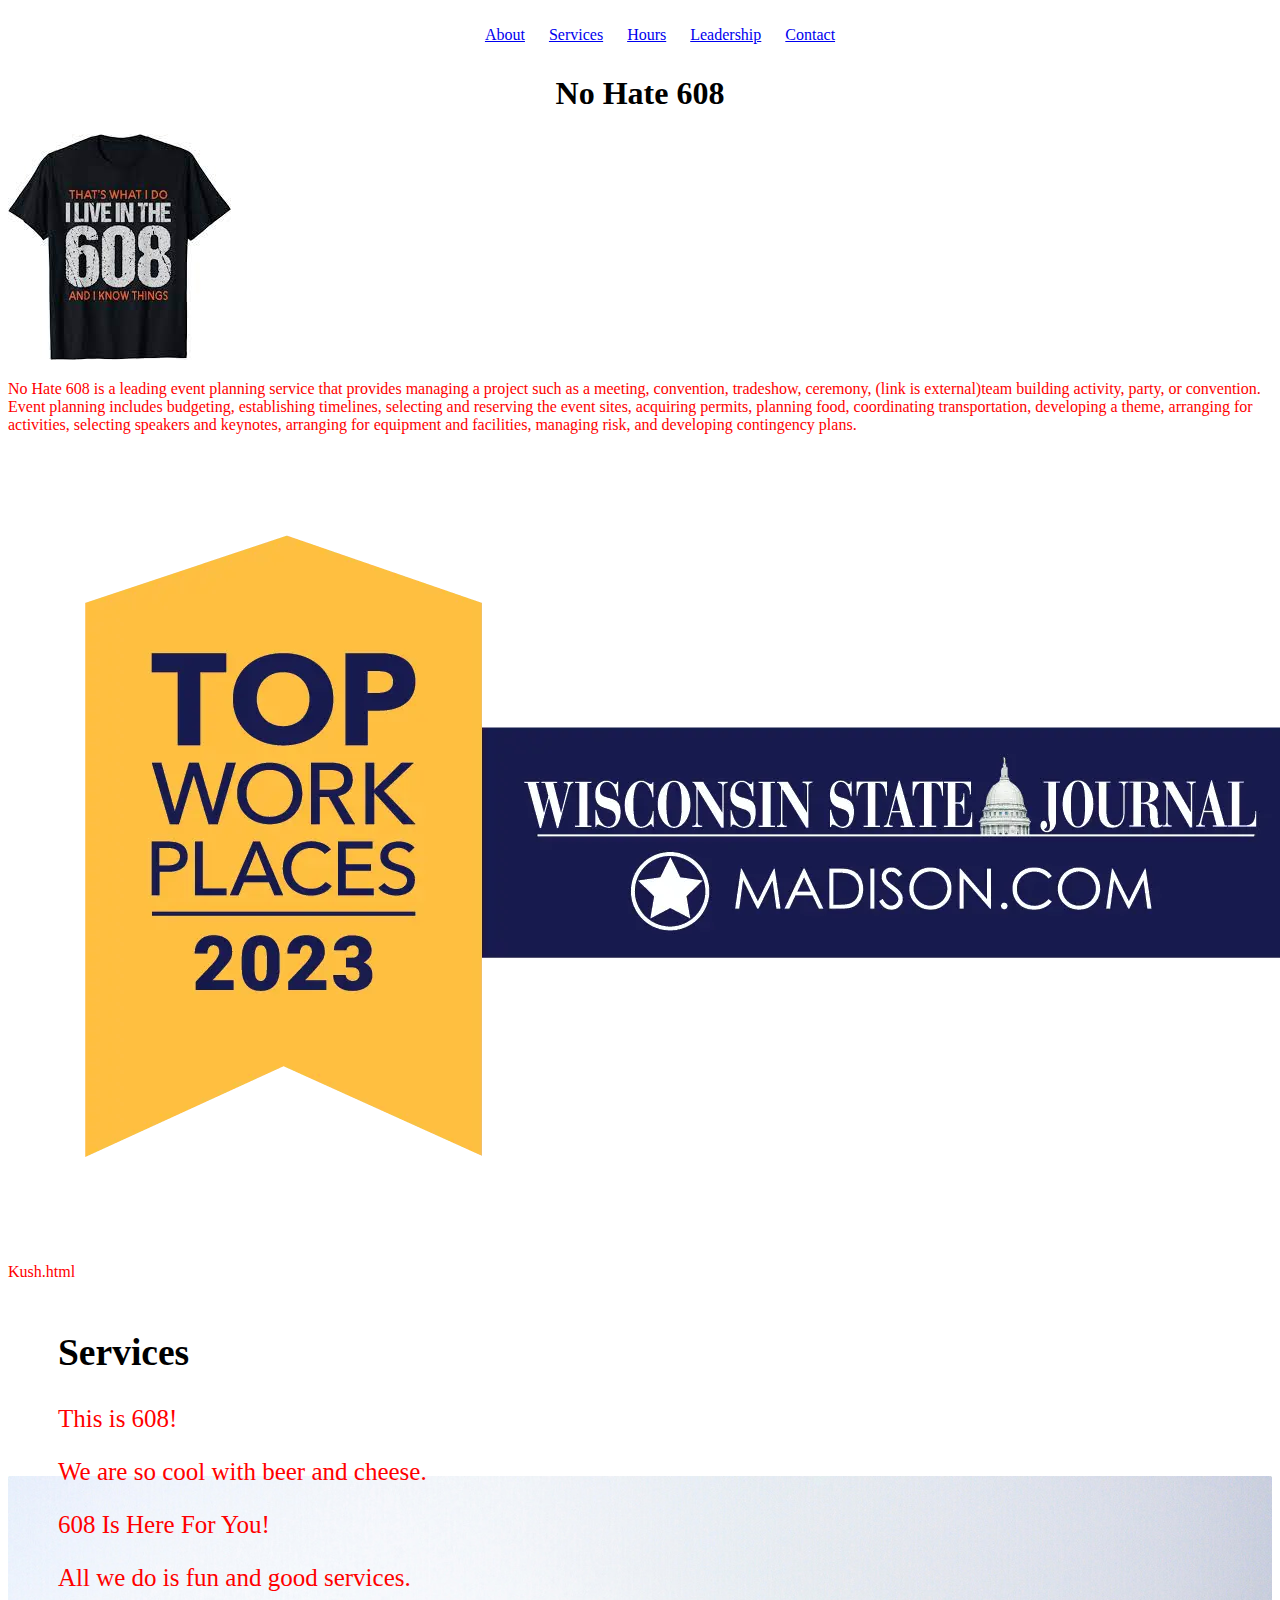
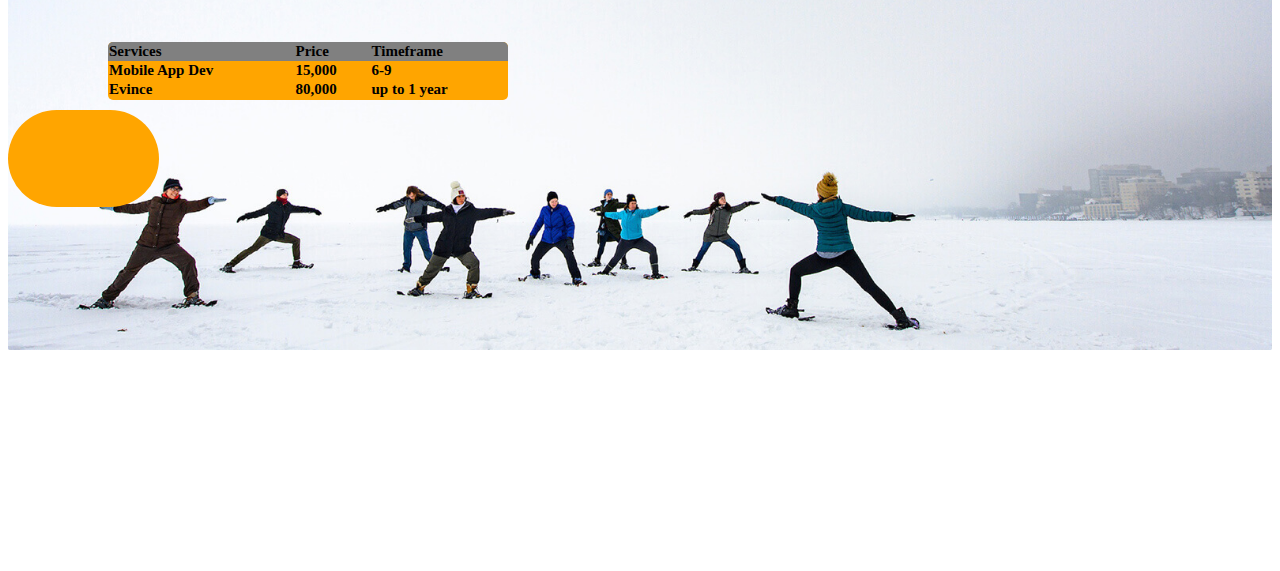
==== index.html @ 09ce9c12 "Merge pull request #35 from qtleeq/fix" ====
<!DOCTYPE html>
<html lang="en">
  <head>
    <meta charset="UTF-8" />
    <meta name="viewport" content="width=device-width, initial-scale=1.0" />
    <title>No Hate 608</title>
    <link rel="stylesheet" href="css/style.css" />
  </head>
  <body>
    <nav>
      <ul>
        <li>
          <a href="#about">About</a>
        </li>
        <li>
          <a href="#services">Services</a>
        </li>
        <li>
          <a href="html/hours.html">Hours</a>
        </li>
        <li>
          <a href="html/leadership.html">Leadership</a>
        </li>
        <li>
          <a href="html/contact.html">Contact</a>
        </li>
      </ul>
    </nav>
    <header>
      <h1>No Hate 608</h1>
    </header>
    <section class="home">
    </section>
    <section id="about" class="about">
      <div class="about-img">
        <img src=
"../images/608shirt.jpg">
    </div>
    <div>
    <p> No Hate 608 is a leading event planning service
        that provides managing a project such as a meeting, convention, tradeshow,  ceremony, (link is external)team building activity, party, or convention. Event planning includes budgeting, establishing timelines, selecting and reserving the event sites, acquiring permits, planning food, coordinating transportation, developing a theme, arranging for activities, selecting speakers and keynotes, arranging for equipment and facilities, managing risk, and developing contingency plans.
<div class="about-info">
    <div class="about-img">               <img src=
"/images/besttowork.png" alt="No Hate 608">
    </div>
    </section>
    <section id="services" class="services">
      <p>Kush.html</p>
      <div class="services-table">
        <h2>Services</h2>
        <p>This is 608!</p>
        <p>We are so cool with beer and cheese.</p>
        <p>608 Is Here For You!</p>
        <p>All we do is fun and good services.</p>
        <table>
          <tr>
            <th>Services</th>
            <th>Price</th>
            <th>Timeframe</th>
          </tr>

          <tr>
            <td>Mobile App Dev</td>
            <td>15,000</td>
            <td>6-9</td>
          </tr>
          <tr>
            <td>Evince</td>
            <td>80,000</td>
            <td>up to 1 year</td>
          </tr>
        </table>
      </div>
      <a href="#" class="top">back to top</a>
    </section>
    
  </body>
</html>
---- css/style.css ----
nav {
  text-align: center;
}

h1 {
  text-align: center;
}

li {
  display: inline-block;
  margin: 10px;
}

p {
  color: red;
}
#contact-nav {
  background-image: url(/images/NoHate.png);
  background-position: center;
  background-size: contain;
}

#div-contact {
  border: 15px orange solid;
  background-position: center;
  background-size: cover;
  background-image: url("/images/bxtch-please.png");
  border-style: solid solid double solid;
  width: 400px;
  margin-left: auto;
  margin-right: auto;
}

.services-table {
  border-collapse: collapse;
  margin: 50px;
  font-size: 25px;
  min-width: 400px;
  /* background-color: orange; */
}

table {
  background-color: orange;
  border-collapse: collapse;
  margin: 50px;
  font-size: 15px;
  min-width: 400px;
  /* background-color: orange; */
  color: black;
  text-align: left;
  font-weight: bold;
  padding: 25px;
  border-bottom: 1px solid orange;
  border-radius: 5px;
  overflow: hidden;
  box-shadow: 20px black;
}

th {
  background-color: gray;
}

#header-contact {
  color: white;
  background-image: url(/images/concert.jpg);
  height: 500px;
  background-position: center;
  background-size: cover;
}

#h1contact {
  color: red;
}

#form-con {
  text-align: center;
  width: 300px;
  margin: auto;
}

#submit-con:hover {
  color: blue;
}
#fname {
  border: 2px solid red;
  border-radius: 10px;
}
#lname {
  border: 2px solid red;
  border-radius: 10px;
}
#organiztion {
  border: 2px solid red;
  border-radius: 10px;
}
#textarea {
  border: 2px solid red;
  border-radius: 20px;
  width: 100%;
}

.services {
  height: 100vh;
  background-image: url(/images/yoga.jpg);
  background-position: center;
  background-size: contain;
  background-repeat: no-repeat;
}
.top {
  text-decoration: none;
  padding: 20px;
  color: orange;
  background-color: black;
  border-radius: 100px;
}

.top:hover {
  color: black;
  background-color: orange;
}
input {
  width: 100%;
}

.hours {
  height: 200vh;
  background-image: url(/images/madison-sunset.jpg);
  background-position: center;
  backface-visibility: visible;
  background-attachment: fixed;
  backdrop-filter: calc(padding);
  background-image: -moz-linear-gradient(bxtch-please);
  box-shadow: 0cqb;
  background-repeat: round;
}

.top {
  text-shadow: 0cm;
  padding: 40px;
  color: orange;
  background-color: orange;
  border: 100px;
}

.top:hover {
  color: orange;
  background-color: black;
}
#h2-con {
  text-align: center;
  color: red;
}
#p-con {
  text-align: center;
}
#sec-con {
  background-color: rgb(241, 205, 174);
  border: 5px dashed orangered;
}
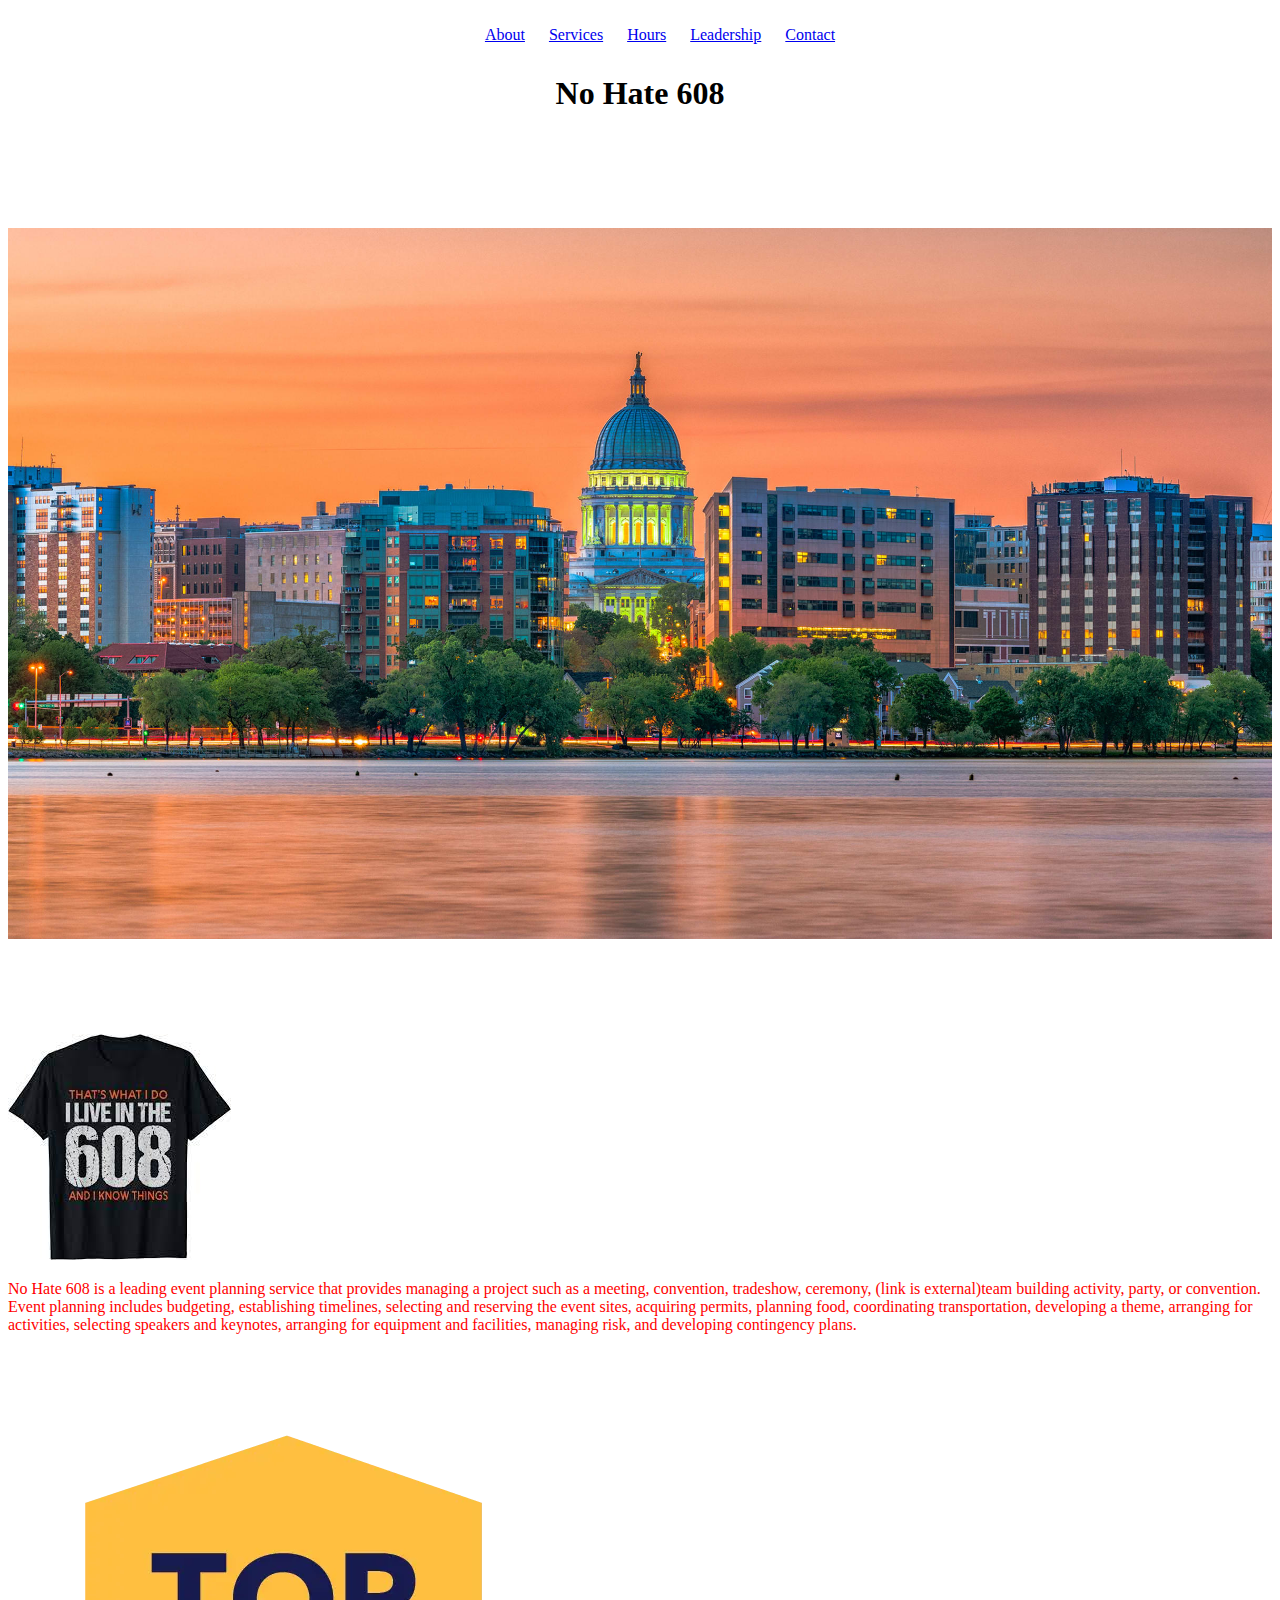
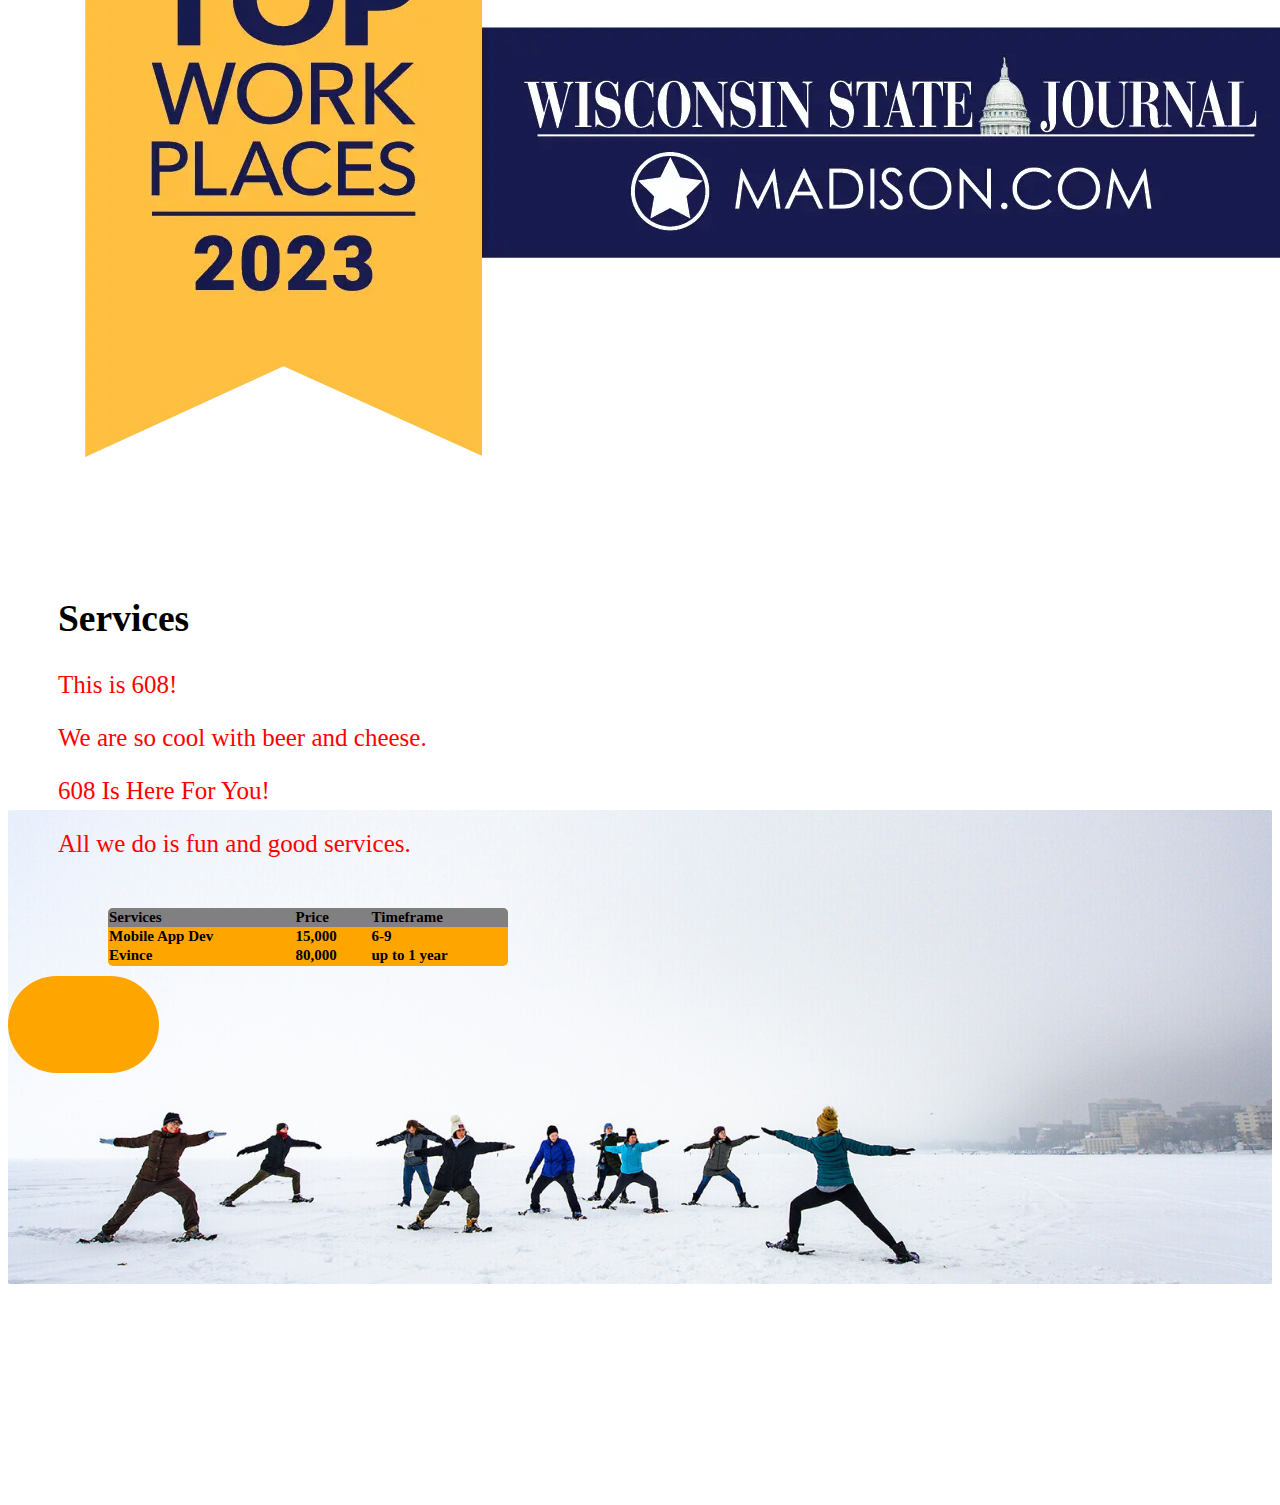
==== commit fe43ed61: "Updated the rest of the nav bars" ====
--- a/index.html
+++ b/index.html
@@ -29,23 +29,27 @@
     <header>
       <h1>No Hate 608</h1>
     </header>
-    <section class="home">
-    </section>
+    <section class="home"></section>
     <section id="about" class="about">
       <div class="about-img">
-        <img src=
-"../images/608shirt.jpg">
-    </div>
-    <div>
-    <p> No Hate 608 is a leading event planning service
-        that provides managing a project such as a meeting, convention, tradeshow,  ceremony, (link is external)team building activity, party, or convention. Event planning includes budgeting, establishing timelines, selecting and reserving the event sites, acquiring permits, planning food, coordinating transportation, developing a theme, arranging for activities, selecting speakers and keynotes, arranging for equipment and facilities, managing risk, and developing contingency plans.
-<div class="about-info">
-    <div class="about-img">               <img src=
-"/images/besttowork.png" alt="No Hate 608">
-    </div>
+        <img src="../images/608shirt.jpg" />
+      </div>
+      <p>
+        No Hate 608 is a leading event planning service that provides managing a
+        project such as a meeting, convention, tradeshow, ceremony, (link is
+        external)team building activity, party, or convention. Event planning
+        includes budgeting, establishing timelines, selecting and reserving the
+        event sites, acquiring permits, planning food, coordinating
+        transportation, developing a theme, arranging for activities, selecting
+        speakers and keynotes, arranging for equipment and facilities, managing
+        risk, and developing contingency plans.
+      </p>
+
+      <div class="about-img">
+        <img src="/images/besttowork.png" alt="No Hate 608" />
+      </div>
     </section>
     <section id="services" class="services">
-      <p>Kush.html</p>
       <div class="services-table">
         <h2>Services</h2>
         <p>This is 608!</p>
@@ -73,6 +77,5 @@
       </div>
       <a href="#" class="top">back to top</a>
     </section>
-    
   </body>
 </html>
--- a/css/style.css
+++ b/css/style.css
@@ -157,3 +157,12 @@
   background-color: rgb(241, 205, 174);
   border: 5px dashed orangered;
 }
+
+.home {
+  height: 100vh;
+  background-image: url(/images/madison-sunset.jpg);
+  background-position: center;
+  background-size: contain;
+  background-repeat: no-repeat;
+  /* background-color: red; */
+}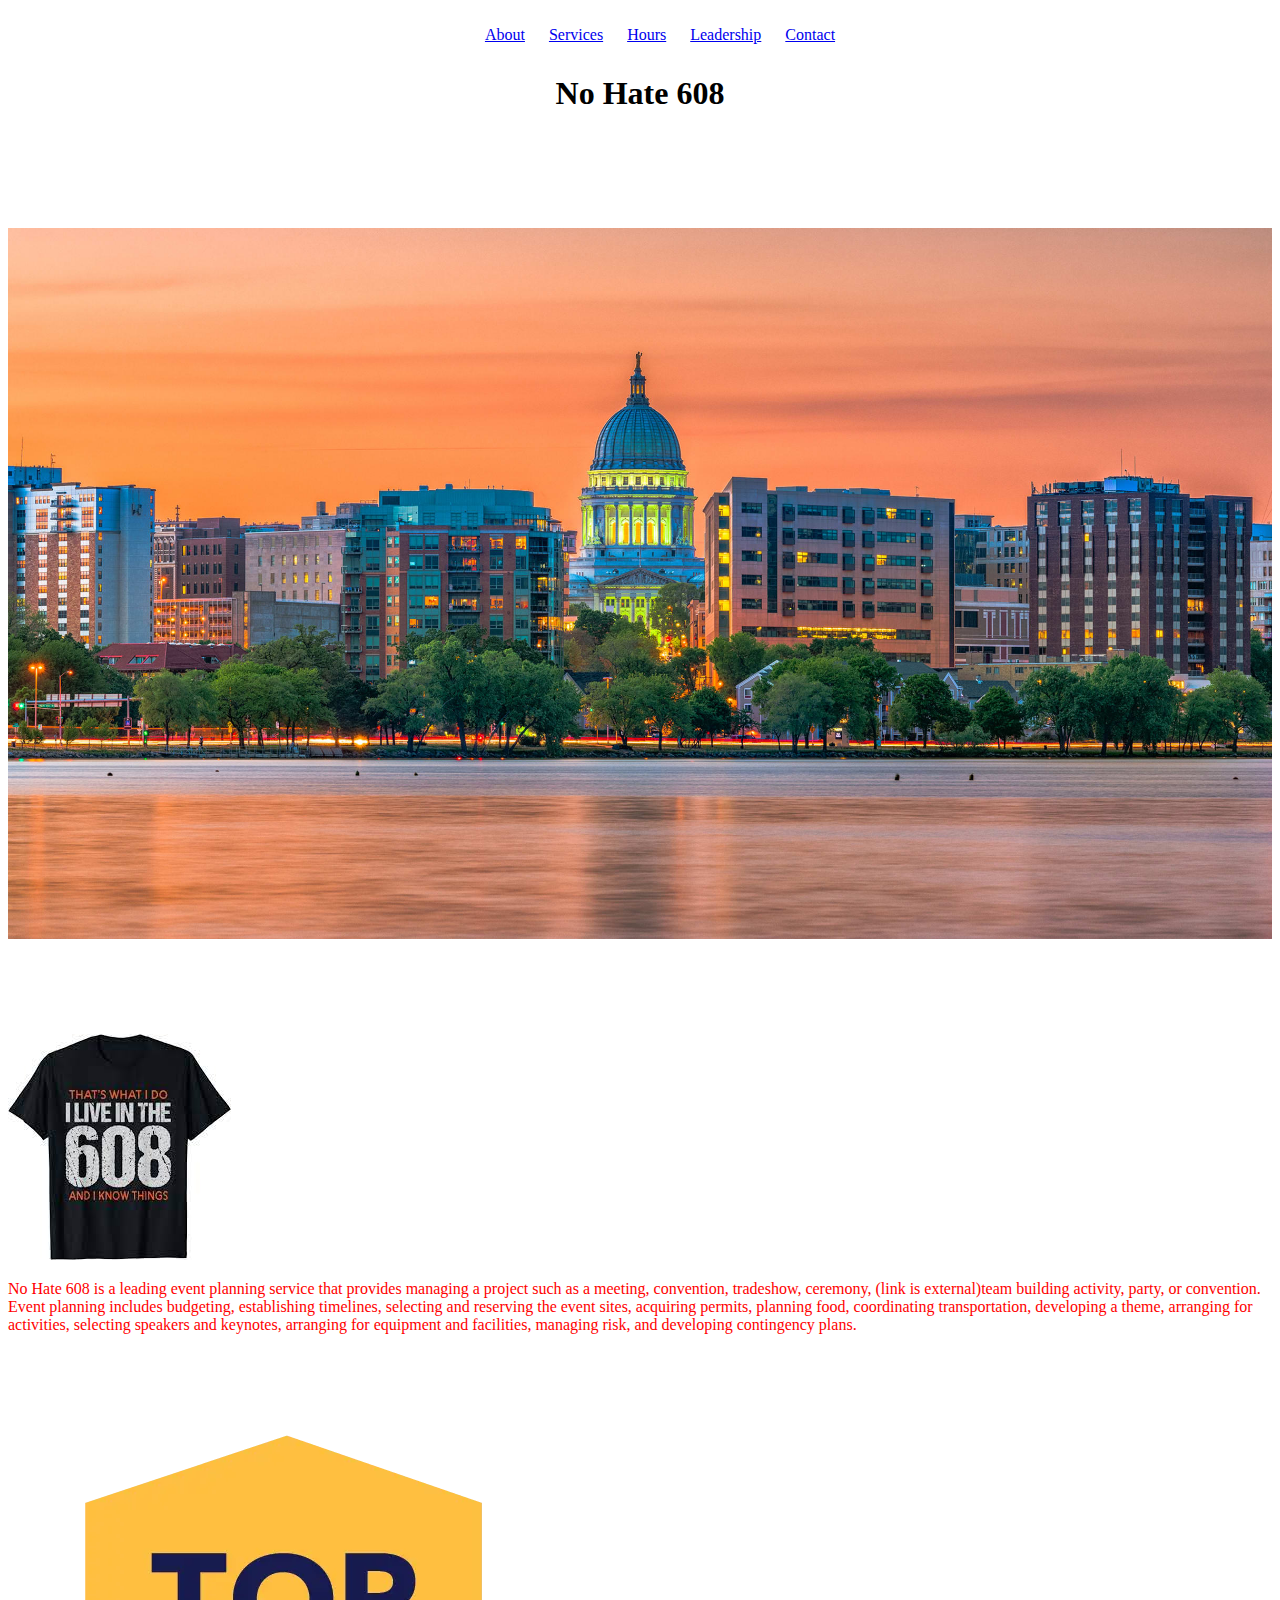
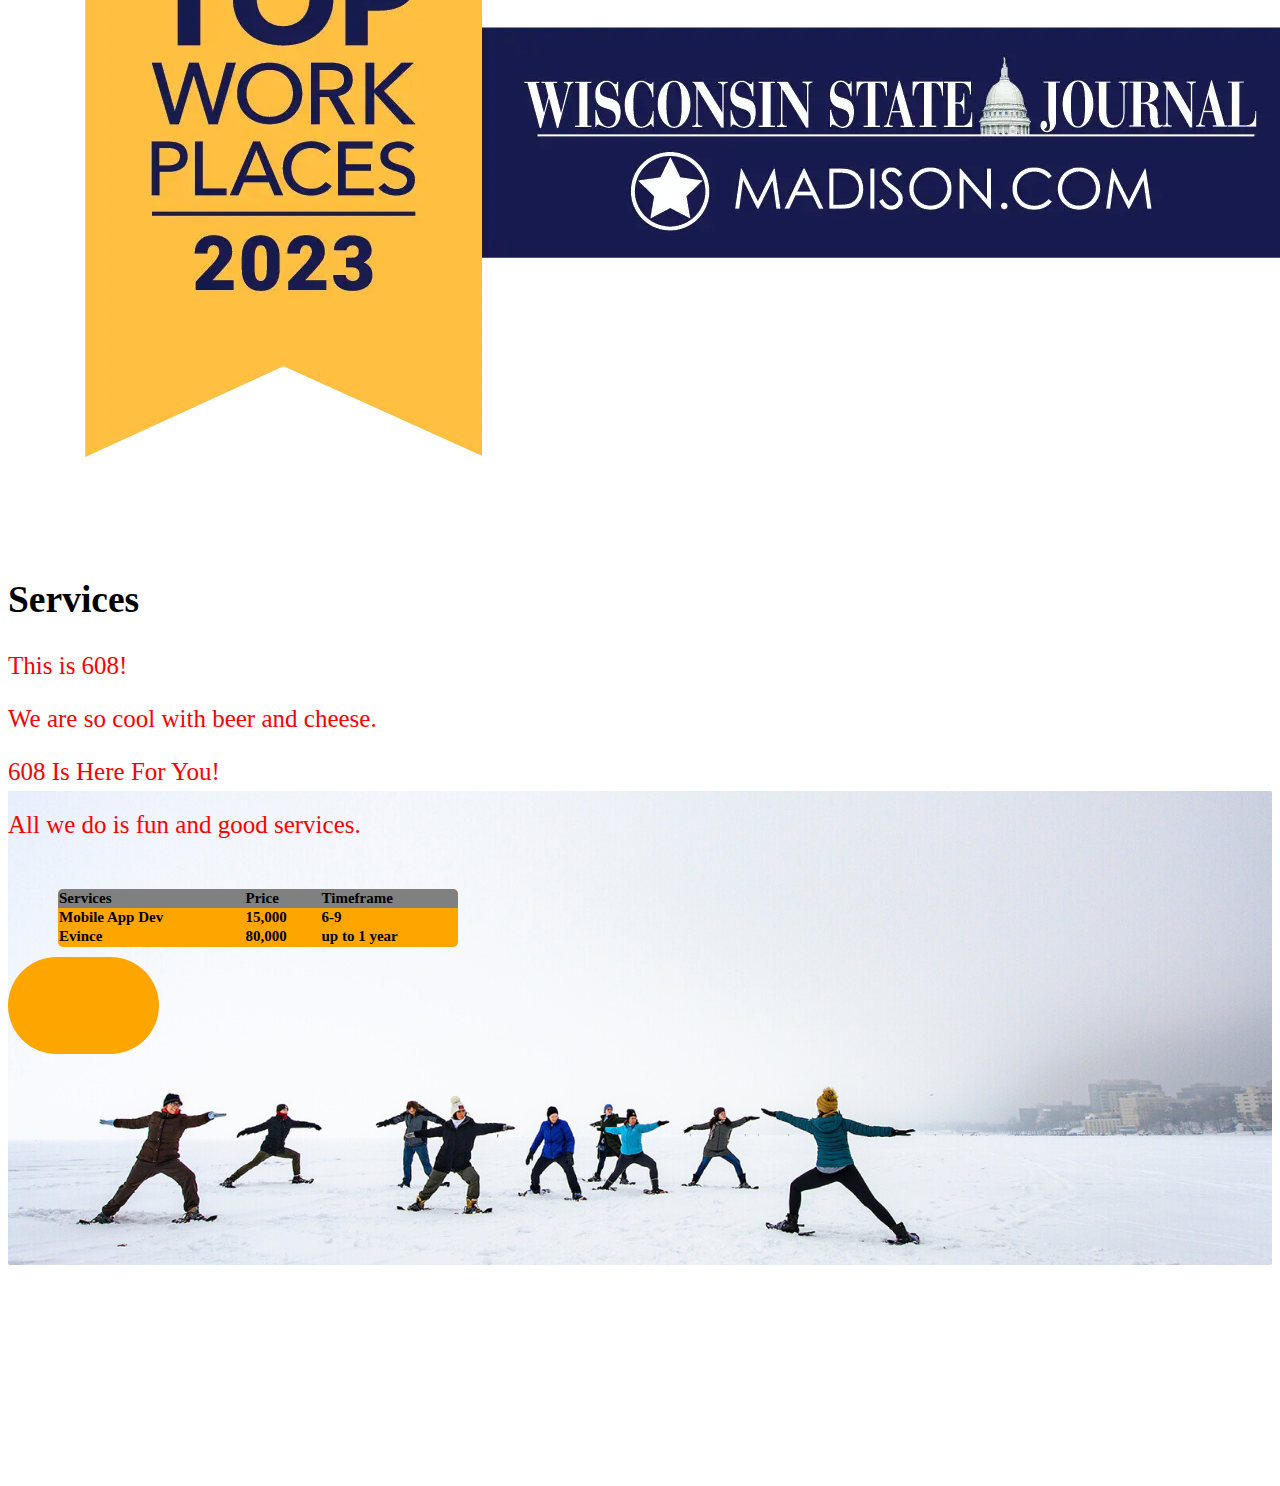
==== commit d1b80eaf: "Update index.html" ====
--- a/index.html
+++ b/index.html
@@ -31,7 +31,7 @@
     </header>
     <section class="home"></section>
     <section id="about" class="about">
-      <div class="about-img">
+      <div class="about-img 608shirt">
         <img src="../images/608shirt.jpg" />
       </div>
       <p>
@@ -45,7 +45,7 @@
         risk, and developing contingency plans.
       </p>
 
-      <div class="about-img">
+      <div class="about-img besttowork">
         <img src="/images/besttowork.png" alt="No Hate 608" />
       </div>
     </section>
--- a/css/style.css
+++ b/css/style.css
@@ -37,6 +37,12 @@
   font-size: 25px;
   min-width: 400px;
   /* background-color: orange; */
+  display: contents;
+  justify-content: center;
+  margin-left: auto;
+  margin-right: auto;
+  width: 40%;
+  margin-bottom: 50px;
 }
 
 table {
@@ -165,4 +171,20 @@
   background-size: contain;
   background-repeat: no-repeat;
   /* background-color: red; */
-}+}
+
+.img-div > img {
+  width: 200px;
+  float:  left;
+  padding: 15px;
+  margin: 20px;
+  margin-top: 40px;
+  margin-bottom: 40px;
+  margin-left: 20px;
+  margin-right: 20px;
+  border: 10px;
+  border-color: orange gold;
+  box-sizing: border-box;
+  border-style: dashed;
+  outline: solid;
+}
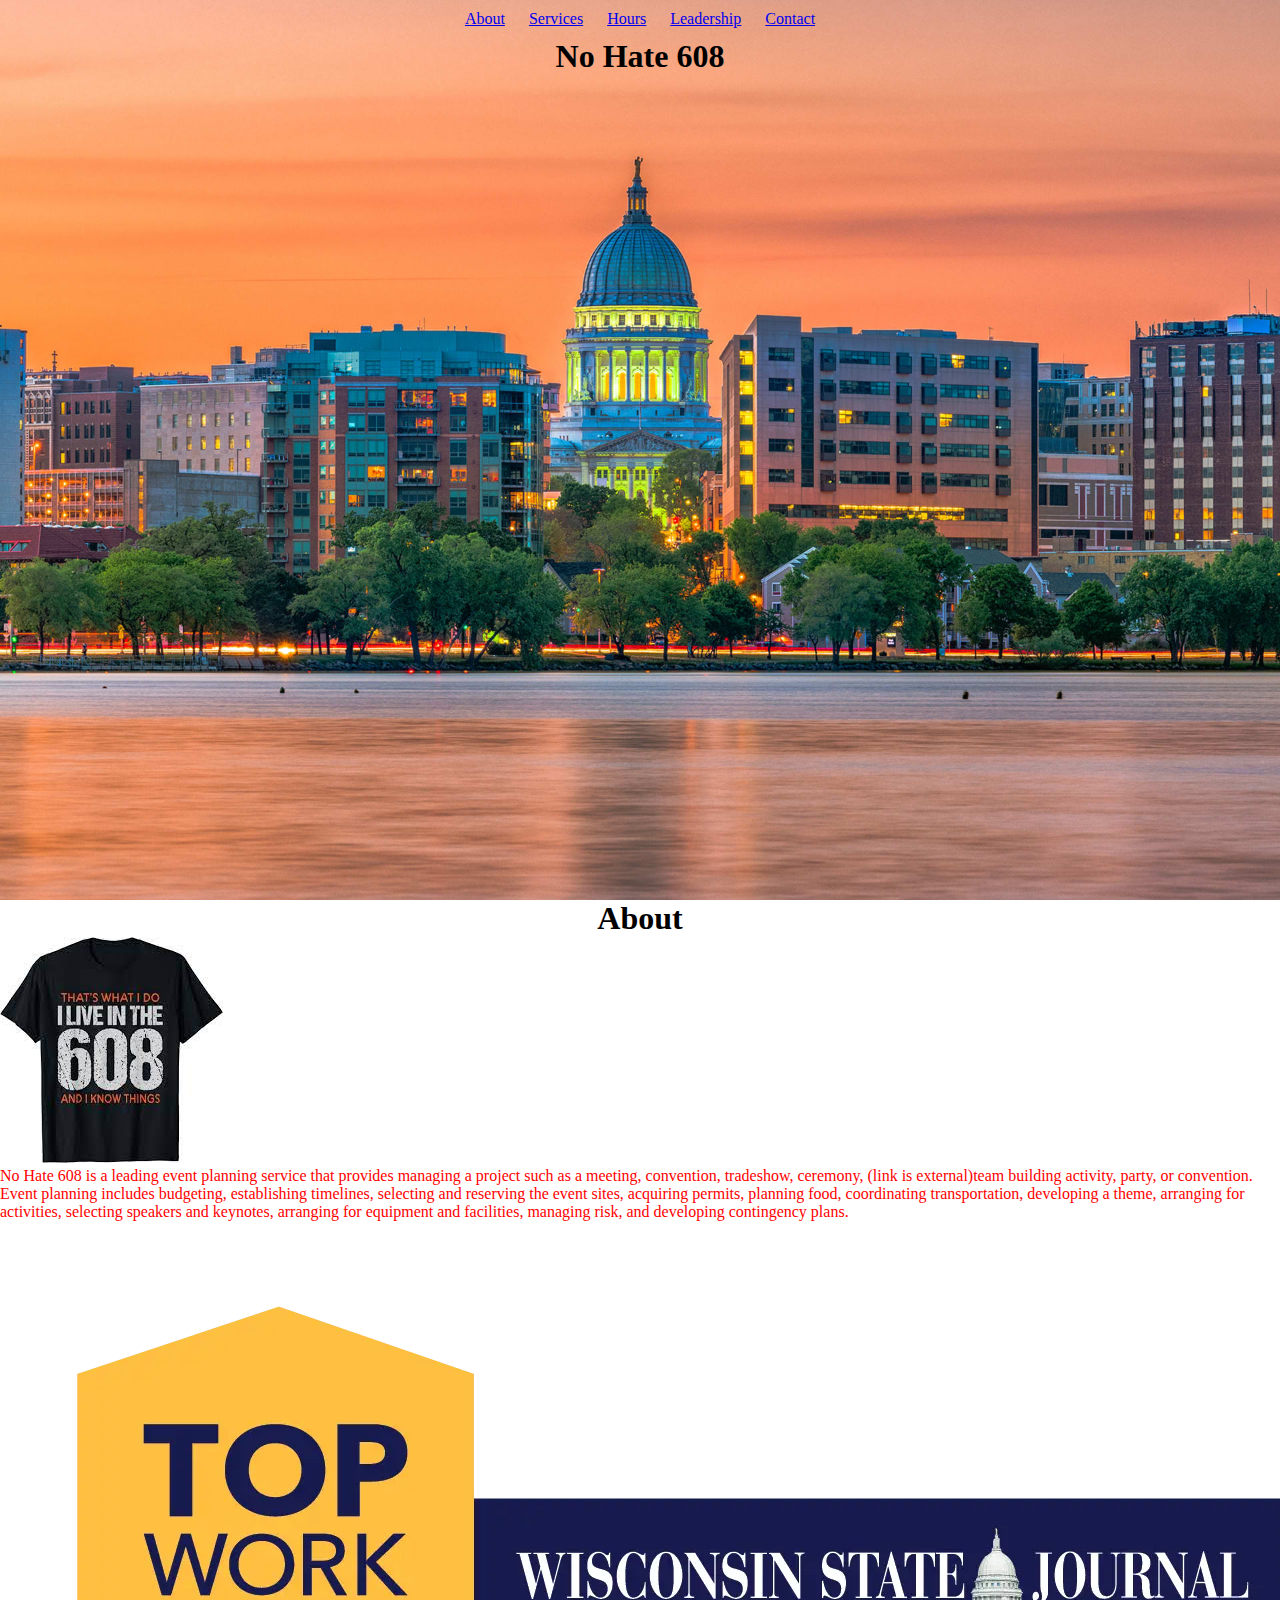
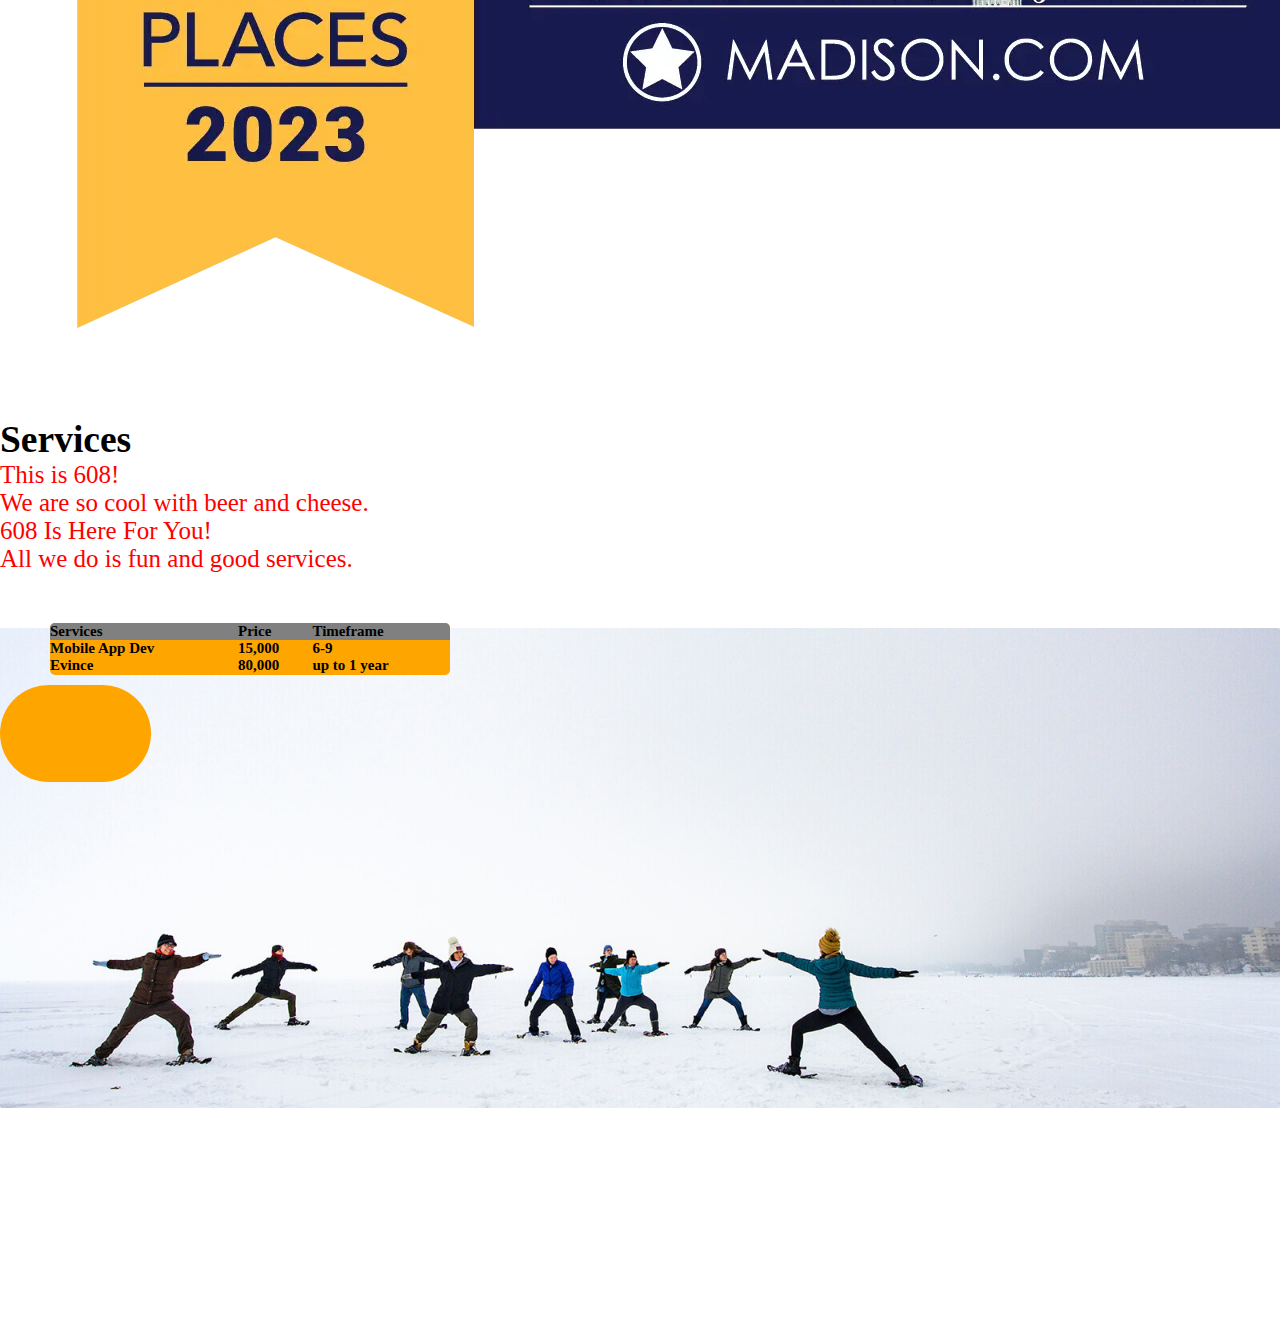
==== commit 418e6b8a: "header added to index.html" ====
--- a/index.html
+++ b/index.html
@@ -7,30 +7,31 @@
     <link rel="stylesheet" href="css/style.css" />
   </head>
   <body>
-    <nav>
-      <ul>
-        <li>
-          <a href="#about">About</a>
-        </li>
-        <li>
-          <a href="#services">Services</a>
-        </li>
-        <li>
-          <a href="html/hours.html">Hours</a>
-        </li>
-        <li>
-          <a href="html/leadership.html">Leadership</a>
-        </li>
-        <li>
-          <a href="html/contact.html">Contact</a>
-        </li>
-      </ul>
-    </nav>
-    <header>
+    <header class="index-header">
+      <nav>
+        <ul>
+          <li>
+            <a href="#about">About</a>
+          </li>
+          <li>
+            <a href="#services">Services</a>
+          </li>
+          <li>
+            <a href="html/hours.html">Hours</a>
+          </li>
+          <li>
+            <a href="html/leadership.html">Leadership</a>
+          </li>
+          <li>
+            <a href="html/contact.html">Contact</a>
+          </li>
+        </ul>
+      </nav>
+
       <h1>No Hate 608</h1>
     </header>
-    <section class="home"></section>
     <section id="about" class="about">
+      <h1>About</h1>
       <div class="about-img 608shirt">
         <img src="../images/608shirt.jpg" />
       </div>
--- a/css/style.css
+++ b/css/style.css
@@ -1,3 +1,9 @@
+* {
+  margin: 0;
+  padding: 0;
+  box-sizing: border-box;
+}
+
 nav {
   text-align: center;
 }
@@ -164,11 +170,11 @@
   border: 5px dashed orangered;
 }
 
-.home {
+.index-header {
   height: 100vh;
   background-image: url(/images/madison-sunset.jpg);
   background-position: center;
-  background-size: contain;
+  background-size: cover;
   background-repeat: no-repeat;
   /* background-color: red; */
 }
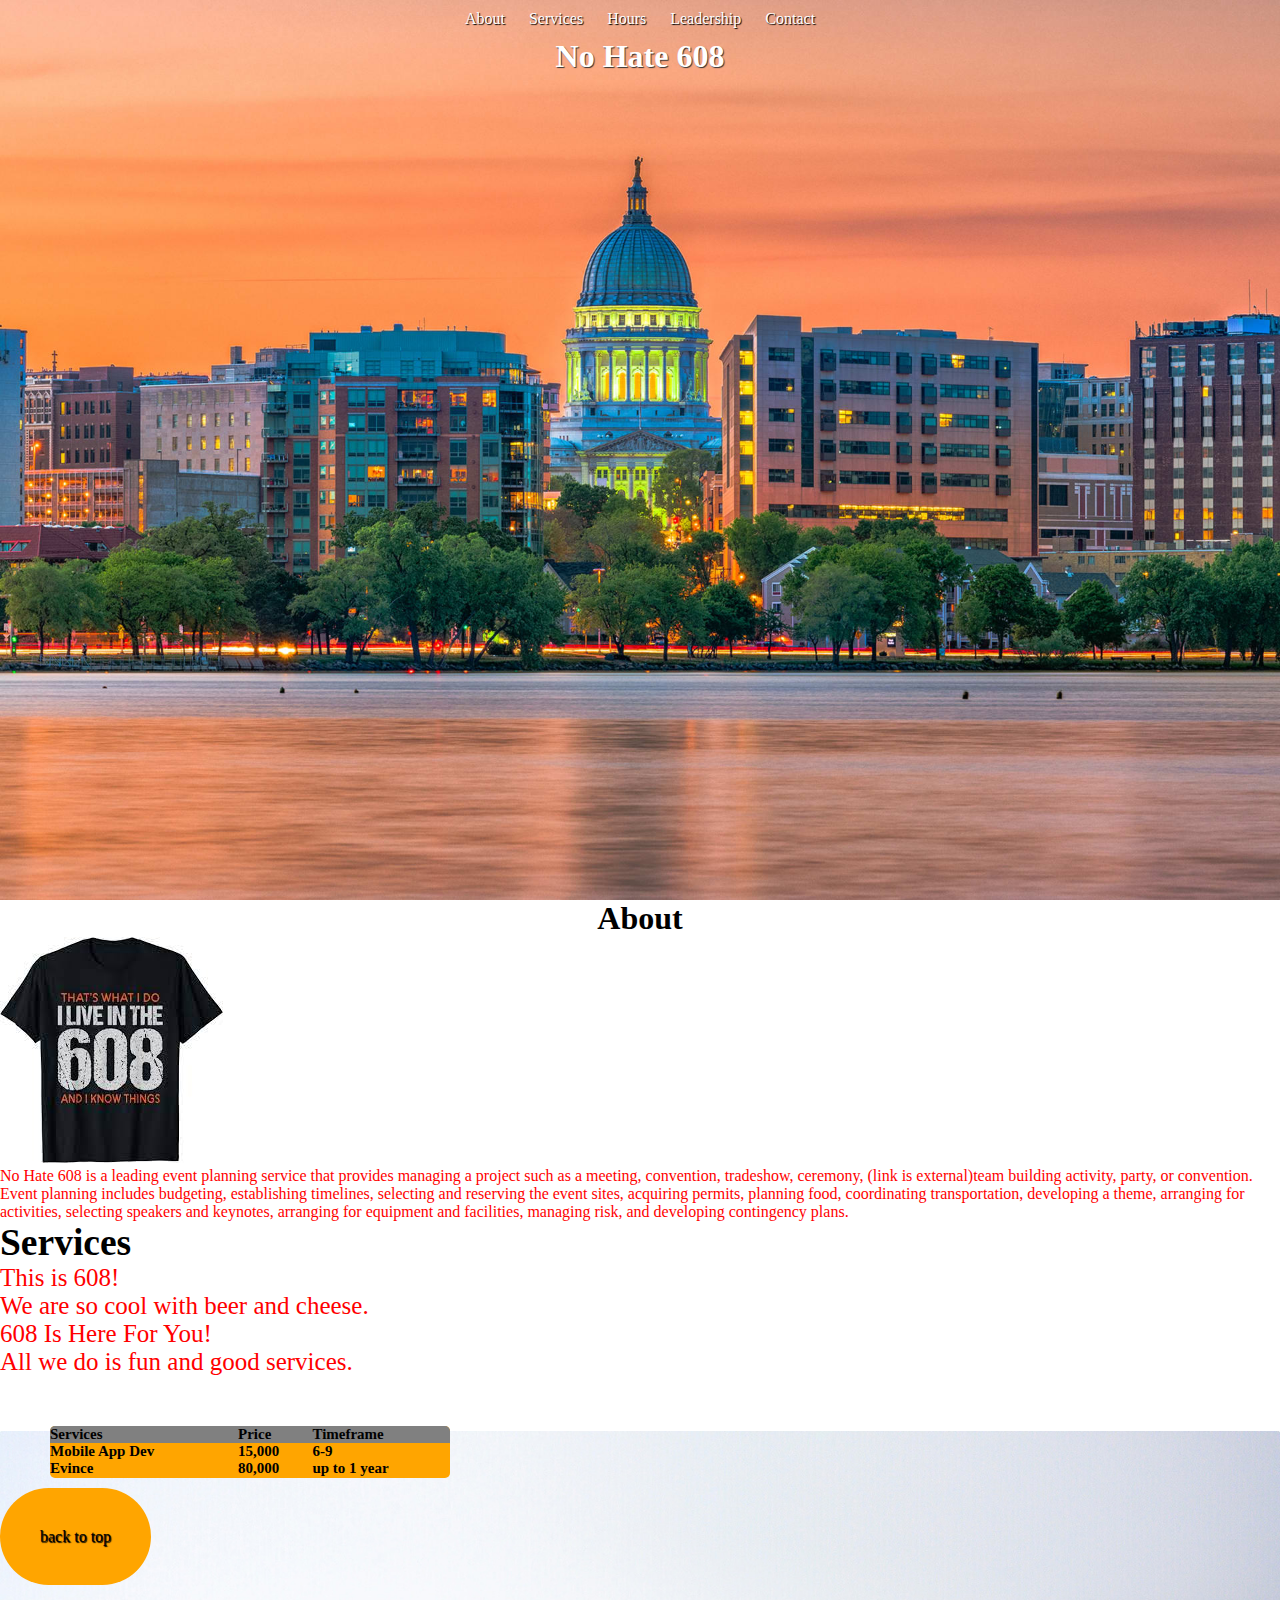
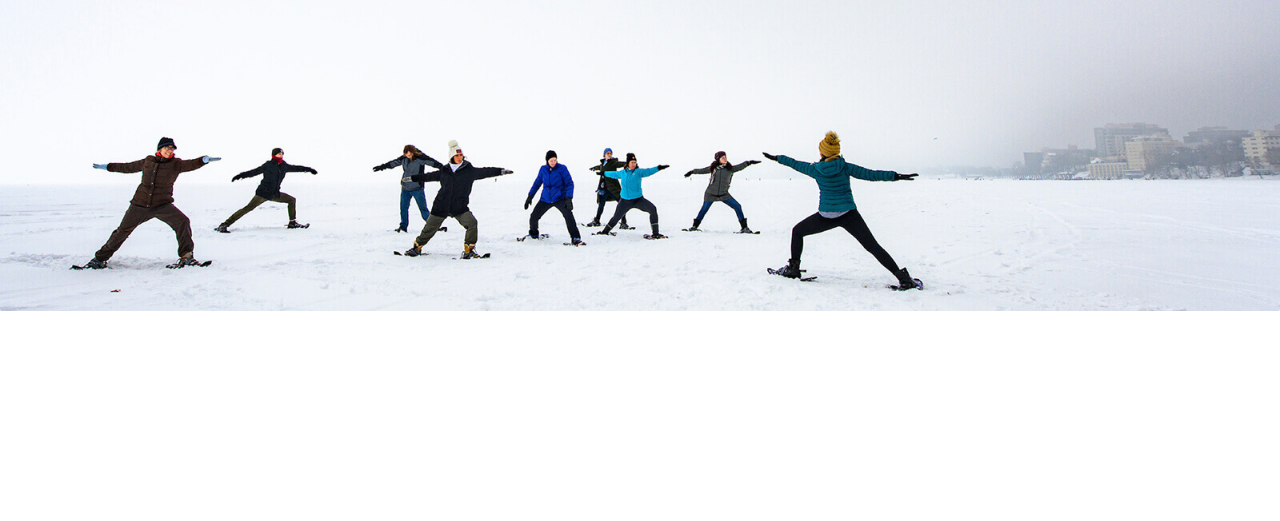
==== commit 177d02c1: "shadow added to links." ====
--- a/index.html
+++ b/index.html
@@ -45,10 +45,10 @@
         speakers and keynotes, arranging for equipment and facilities, managing
         risk, and developing contingency plans.
       </p>
-
+<!-- 
       <div class="about-img besttowork">
         <img src="/images/besttowork.png" alt="No Hate 608" />
-      </div>
+      </div> -->
     </section>
     <section id="services" class="services">
       <div class="services-table">
--- a/css/style.css
+++ b/css/style.css
@@ -2,6 +2,19 @@
   margin: 0;
   padding: 0;
   box-sizing: border-box;
+}
+
+a {
+  text-decoration: none;
+  color: #fff;
+  transition: 0.3s;
+  
+  text-shadow: 1px 1px 1px black;
+}
+
+a:hover {
+  font-size: larger;
+  color: black;
 }
 
 nav {
@@ -149,7 +162,7 @@
 .top {
   text-shadow: 0cm;
   padding: 40px;
-  color: orange;
+  color: black;
   background-color: orange;
   border: 100px;
 }
@@ -176,6 +189,8 @@
   background-position: center;
   background-size: cover;
   background-repeat: no-repeat;
+  color: white;
+  text-shadow: 1px 1px 1px #333;
   /* background-color: red; */
 }
 
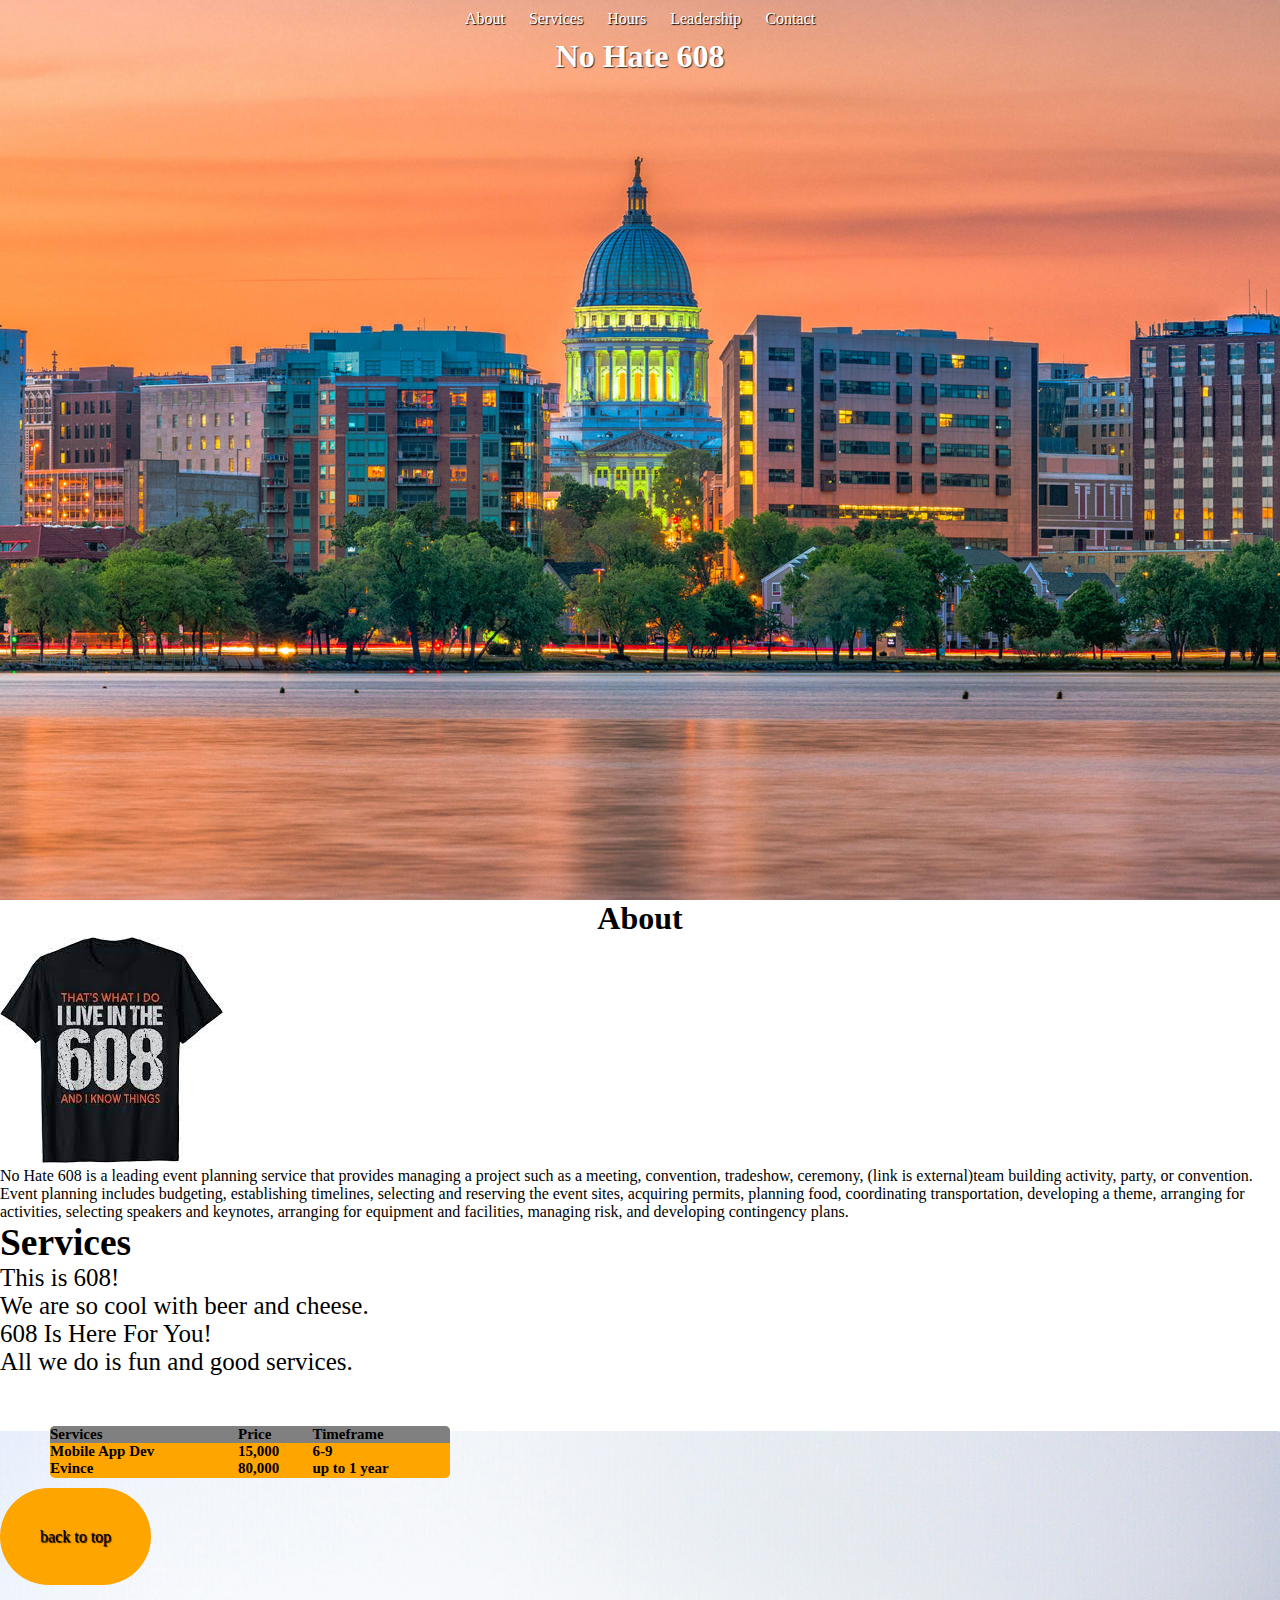
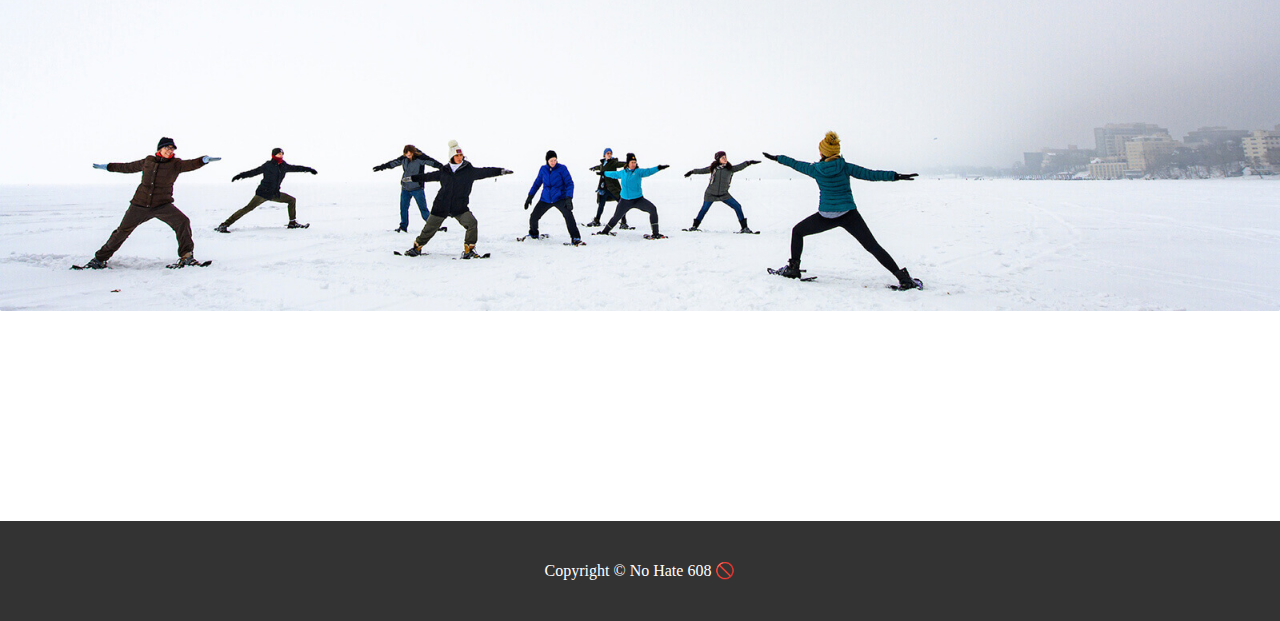
==== commit f67cac38: "Added footers to html files" ====
--- a/index.html
+++ b/index.html
@@ -78,5 +78,6 @@
       </div>
       <a href="#" class="top">back to top</a>
     </section>
+    <footer class="footer"><p>Copyright &copy; No Hate 608 🚫</p></footer>
   </body>
 </html>
--- a/css/style.css
+++ b/css/style.css
@@ -30,9 +30,15 @@
   margin: 10px;
 }
 
-p {
-  color: red;
-}
+footer {
+  padding: 40px;
+  height: 100px;
+  background-color: #333;
+  color: #fff;
+  text-align: center;
+}
+
+
 #contact-nav {
   background-image: url(/images/NoHate.png);
   background-position: center;
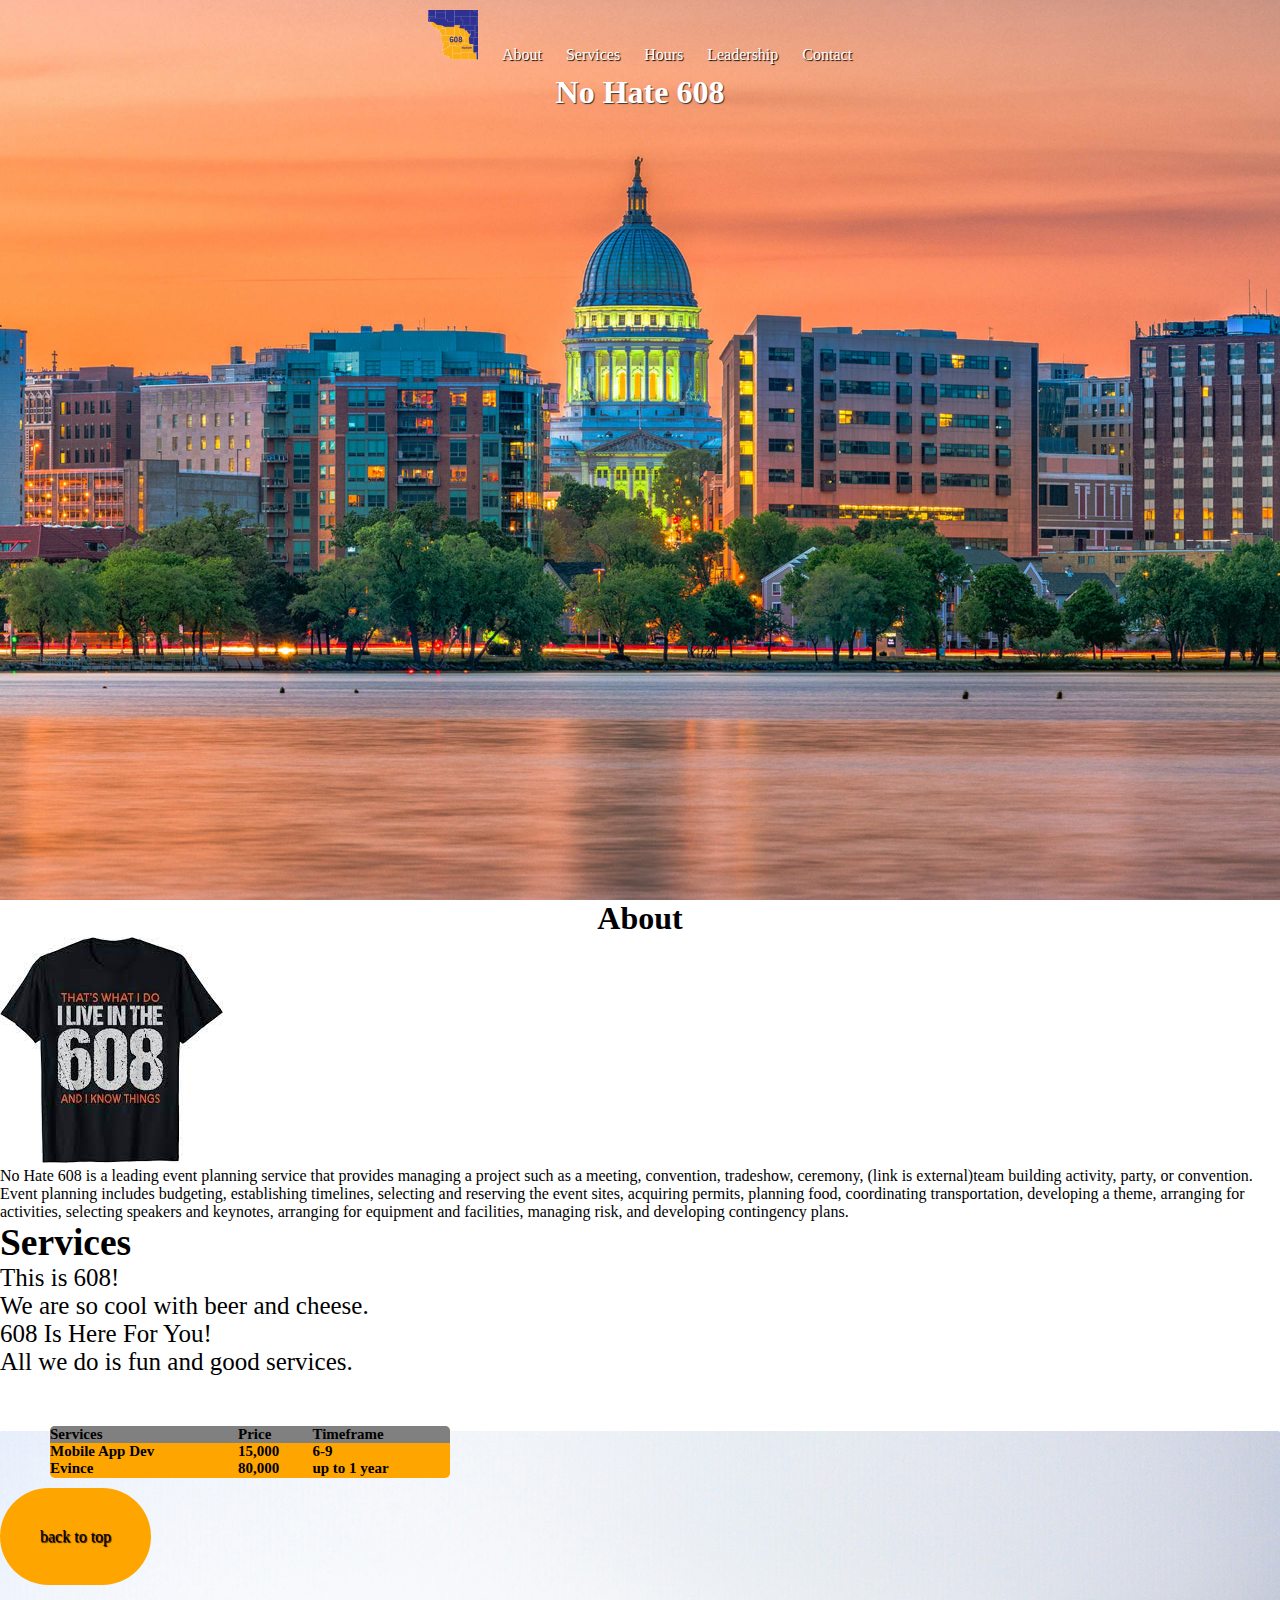
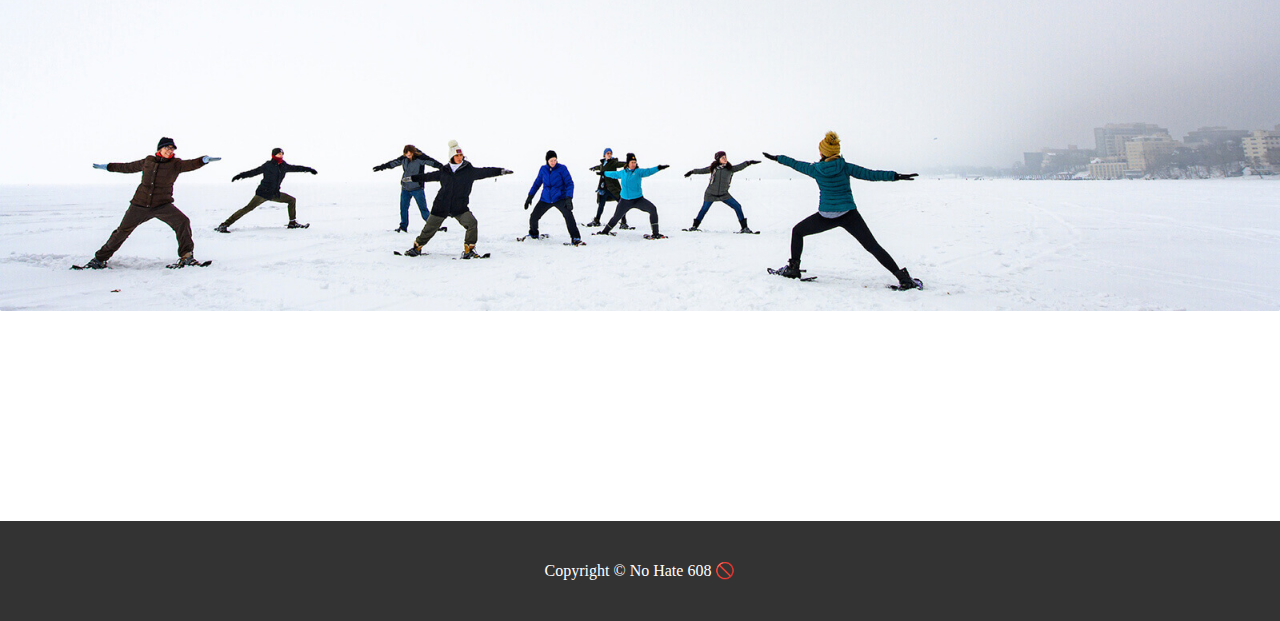
==== commit 06cafdc0: "update for contact" ====
--- a/index.html
+++ b/index.html
@@ -10,6 +10,9 @@
     <header class="index-header">
       <nav>
         <ul>
+          <li>
+            <img src="/images/map608.png" alt="home" id="home-link" />
+          </li>
           <li>
             <a href="#about">About</a>
           </li>
--- a/css/style.css
+++ b/css/style.css
@@ -36,14 +36,11 @@
   background-color: #333;
   color: #fff;
   text-align: center;
-}
-
-
-#contact-nav {
-  background-image: url(/images/NoHate.png);
-  background-position: center;
-  background-size: contain;
-}
+  clear: left;
+}
+
+
+
 
 #div-contact {
   border: 15px orange solid;
@@ -89,6 +86,7 @@
 
 th {
   background-color: gray;
+  
 }
 
 #header-contact {
@@ -155,7 +153,7 @@
 
 .hours {
   height: 200vh;
-  background-image: url(/images/madison-sunset.jpg);
+  background-image: url(/images/madison.jpg);
   background-position: center;
   backface-visibility: visible;
   background-attachment: fixed;
@@ -215,3 +213,6 @@
   border-style: dashed;
   outline: solid;
 }
+#home-link {
+  width: 50px;
+}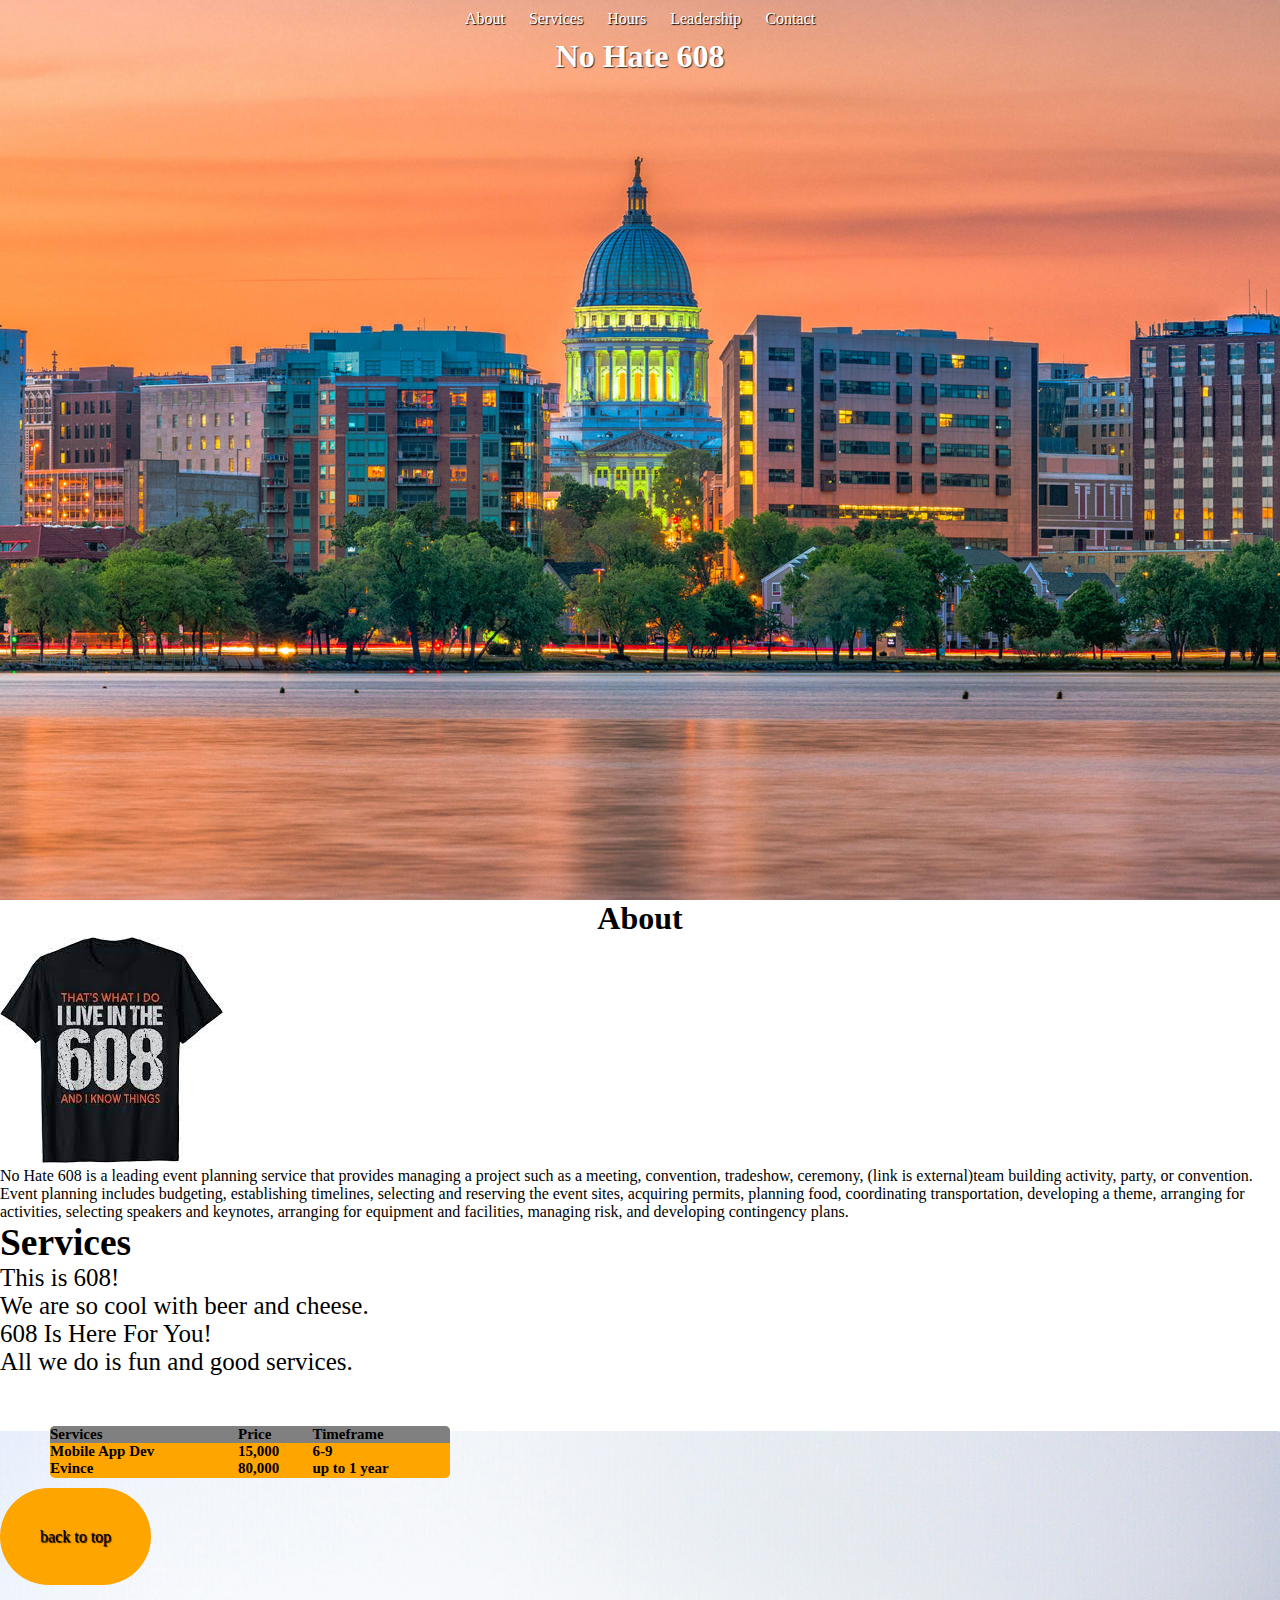
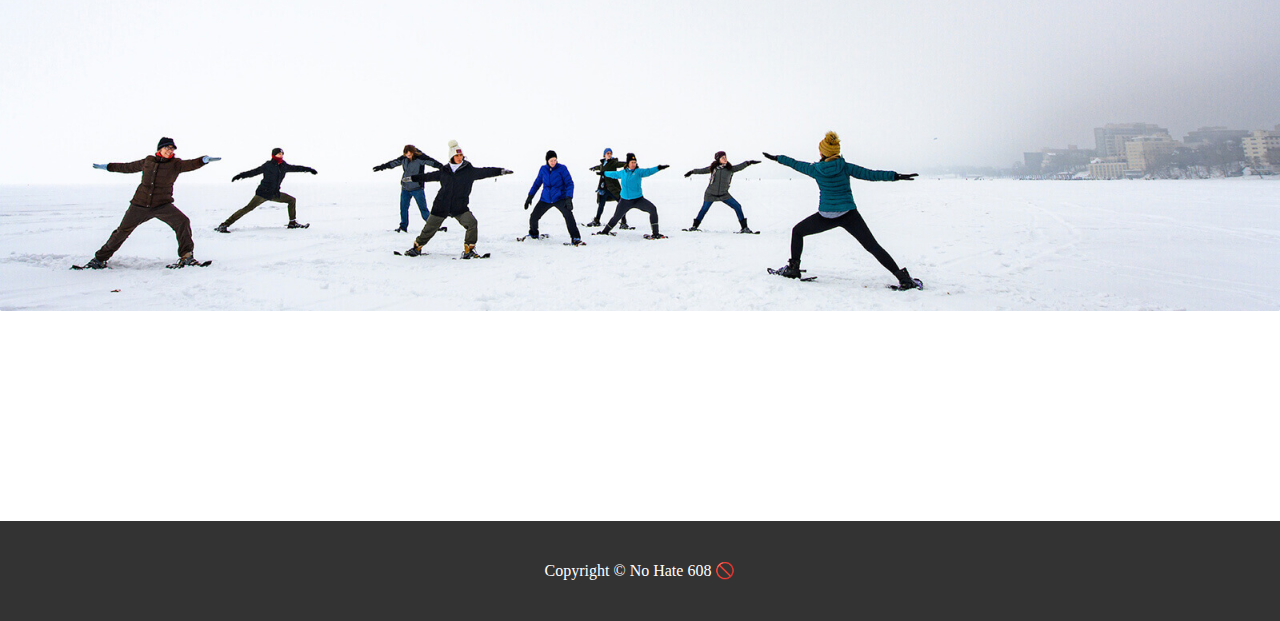
==== commit fcadd872: "image paths updated" ====
--- a/index.html
+++ b/index.html
@@ -10,9 +10,6 @@
     <header class="index-header">
       <nav>
         <ul>
-          <li>
-            <img src="/images/map608.png" alt="home" id="home-link" />
-          </li>
           <li>
             <a href="#about">About</a>
           </li>
@@ -36,7 +33,7 @@
     <section id="about" class="about">
       <h1>About</h1>
       <div class="about-img 608shirt">
-        <img src="../images/608shirt.jpg" />
+        <img src="images/608shirt.jpg" />
       </div>
       <p>
         No Hate 608 is a leading event planning service that provides managing a
--- a/css/style.css
+++ b/css/style.css
@@ -40,13 +40,17 @@
 }
 
 
-
+#contact-nav {
+  background-image: url("../images/NoHate.png");
+  background-position: center;
+  background-size: contain;
+}
 
 #div-contact {
   border: 15px orange solid;
   background-position: center;
   background-size: cover;
-  background-image: url("/images/bxtch-please.png");
+  background-image: url("../images/bxtch-please.png");
   border-style: solid solid double solid;
   width: 400px;
   margin-left: auto;
@@ -91,7 +95,7 @@
 
 #header-contact {
   color: white;
-  background-image: url(/images/concert.jpg);
+  background-image: url("../images/concert.jpg");
   height: 500px;
   background-position: center;
   background-size: cover;
@@ -130,7 +134,7 @@
 
 .services {
   height: 100vh;
-  background-image: url(/images/yoga.jpg);
+  background-image: url("../images/yoga.jpg");
   background-position: center;
   background-size: contain;
   background-repeat: no-repeat;
@@ -153,7 +157,7 @@
 
 .hours {
   height: 200vh;
-  background-image: url(/images/madison.jpg);
+  background-image: url("../images/madison.jpg");
   background-position: center;
   backface-visibility: visible;
   background-attachment: fixed;
@@ -189,7 +193,18 @@
 
 .index-header {
   height: 100vh;
-  background-image: url(/images/madison-sunset.jpg);
+  background-image: url("../images/madison-sunset.jpg");
+  background-position: center;
+  background-size: cover;
+  background-repeat: no-repeat;
+  color: white;
+  text-shadow: 1px 1px 1px #333;
+  /* background-color: red; */
+}
+
+.leadership-header {
+  height: 100vh;
+  background-image: url("../images/medschool.png");
   background-position: center;
   background-size: cover;
   background-repeat: no-repeat;
@@ -213,6 +228,14 @@
   border-style: dashed;
   outline: solid;
 }
-#home-link {
-  width: 50px;
-}+
+ 
+#hours-home-link {
+width: 50px;
+}
+
+
+#leadership-home-link {
+width: 50px;
+}
+
